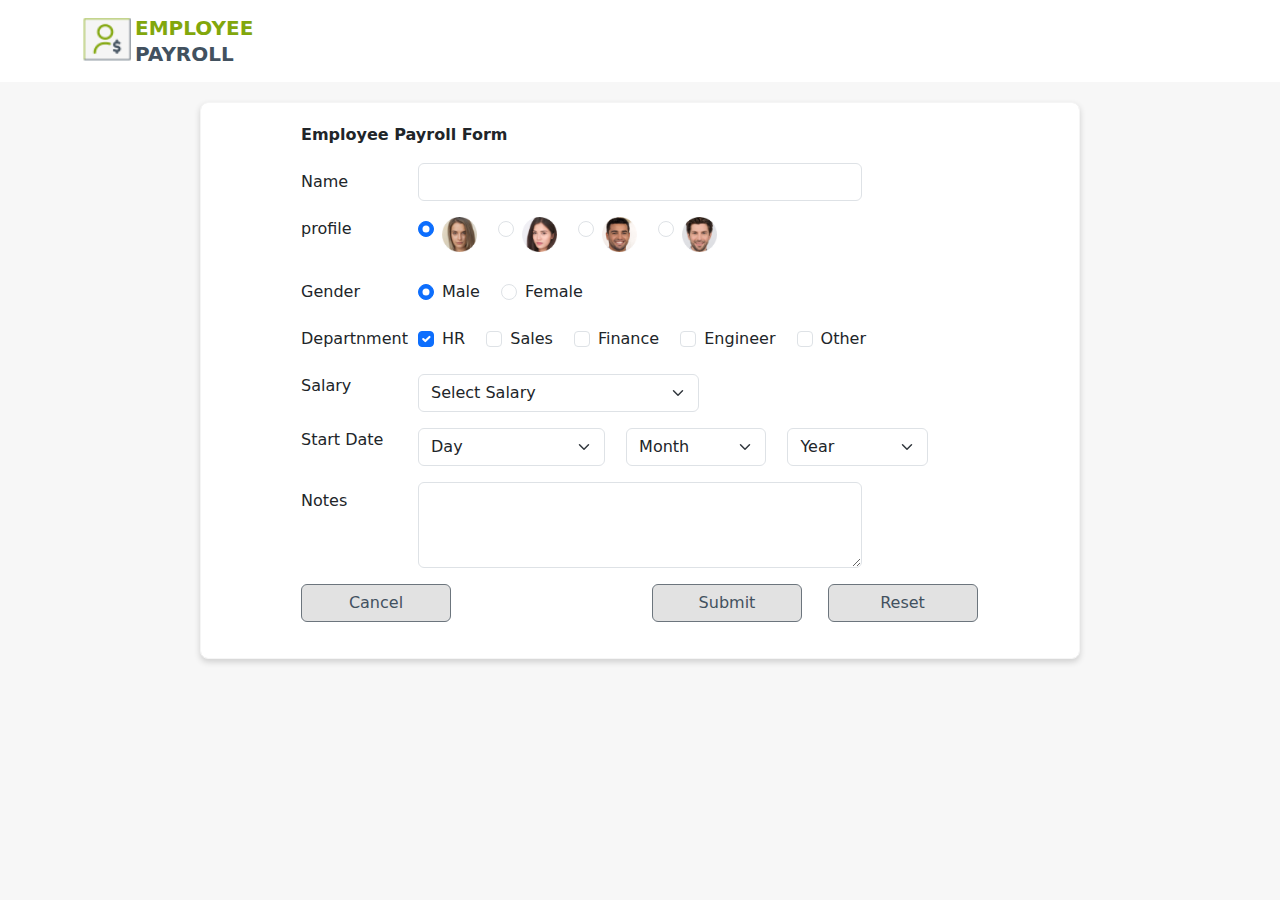
==== Templates/adduser.html @ 79242a07 "table data fetched from db.json file" ====
<!DOCTYPE html>
<html lang="en">
<head>
    <meta charset="UTF-8">
    <meta name="viewport" content="width=device-width, initial-scale=1.0">
    <title>Payroll From</title>
    <link href="https://cdn.jsdelivr.net/npm/bootstrap@5.3.3/dist/css/bootstrap.min.css" rel="stylesheet" integrity="sha384-QWTKZyjpPEjISv5WaRU9OFeRpok6YctnYmDr5pNlyT2bRjXh0JMhjY6hW+ALEwIH" crossorigin="anonymous">
    <script src="https://cdn.jsdelivr.net/npm/bootstrap@5.3.3/dist/js/bootstrap.bundle.min.js" integrity="sha384-YvpcrYf0tY3lHB60NNkmXc5s9fDVZLESaAA55NDzOxhy9GkcIdslK1eN7N6jIeHz" crossorigin="anonymous"></script>
   <link href="../CSS/adduser.css" rel="stylesheet">
   
</head>
<body>
    <nav class="navbar bg-body-tertiary">
        <div class="container">
          <a class="navbar-brand" href="#">
            <div style="display: flex;" >
            <img src="/Assets/logo.png" alt="Employee Payroll" width="50" height="47">
            <div class="logo-p">
                <p style="color: #82A70C; font-weight: bold;margin-bottom: -4px;">EMPLOYEE</p>
                <p style="color: #42515F;font-weight: bold;margin-top: -4px; ">PAYROLL</p>
            </div>
            </div>
          </a>
        </div>
      </nav>
       <div class="form-widget">
            <div><p style="font-weight: 700;">Employee Payroll Form</p></div>
            <div>
                <div class="row mb-3">
                    <label for="inputEmail3" class="col-sm-2 col-form-label">Name</label>
                    <div class="col-sm-8">
                      <input type="email" class="form-control" id="inputName">
                    </div>
                  </div>
                <div>
                    <fieldset class="row mb-3">
                        <legend class="col-form-label col-sm-2 pt-0"><p class="single-line" >profile</p></legend>
                        <div class="col-sm-10">
                          <div class="form-check form-check-inline">
                            <input class="form-check-input" type="radio" name="profile-image" id="pi1" value="../Assets/images/Ellipse -5.png" checked>
                            <label class="form-check-label" for="pi1">
                              <img src="/Assets/Ellipse -1.png" width="35" height="35">
                            </label>
                          </div>
                          <div class="form-check form-check-inline">
                            <input class="form-check-input" type="radio" name="profile-image" id="pi2" value="../Assets/images/Ellipse -7.png" >
                            <label class="form-check-label" for="pi2">
                              <img src="/Assets/Ellipse -7.png" width="35" height="35">
                            </label>
                          </div>
                          <div class="form-check form-check-inline">
                            <input class="form-check-input" type="radio" name="profile-image" id="pi3" value="../Assets/images/Ellipse -8.png" >
                            <label class="form-check-label" for="pi3">
                              <img src="/Assets/Ellipse -8.png" width="35" height="35">
                            </label>
                          </div>
                          <div class="form-check form-check-inline">
                            <input class="form-check-input" type="radio" name="profile-image" id="pi4" value="../Assets/images/Ellipse -4.png" >
                            <label class="form-check-label" for="pi4">
                              <img src="/Assets/Ellipse -3.png" width="35" height="35">
                            </label>
                          </div>
                        </div>
                      </fieldset>
                </div>
                <div>
                    <fieldset class="row mb-3">
                        <legend class="col-form-label col-sm-2 pt-0">Gender</legend>
                        <div class="col-sm-10">
                          <div class="form-check form-check-inline">
                            <input class="form-check-input" type="radio" name="gridRadios" id="gridRadios1" value="option1" checked>
                            <label class="form-check-label" for="gridRadios1">
                              Male
                            </label>
                          </div>
                          <div class="form-check form-check-inline">
                            <input class="form-check-input" type="radio" name="gridRadios" id="gridRadios2" value="option2">
                            <label class="form-check-label" for="gridRadios2">
                              Female
                            </label>
                          </div>
                        </div>
                      </fieldset>
                     
                </div>
                <div>
                    <fieldset class="row mb-3">
                        <legend class="col-form-label col-sm-2 pt-0">Departnment</legend>
                        <div class="col-sm-10">
                          <div class="form-check form-check-inline">
                            <input class="form-check-input" type="checkbox" name="gridRadios" id="gridRadios1" value="option1" checked>
                            <label class="form-check-label" for="gridRadios1">
                              HR
                            </label>
                          </div>
                          <div class="form-check form-check-inline">
                            <input class="form-check-input" type="checkbox" name="gridRadios" id="gridRadios2" value="option2">
                            <label class="form-check-label" for="gridRadios2">
                            Sales
                            </label>
                          </div>
                          <div class="form-check form-check-inline">
                            <input class="form-check-input" type="checkbox" name="gridRadios" id="gridRadios1" value="option1" >
                            <label class="form-check-label" for="gridRadios1">
                              Finance
                            </label>
                          </div>
                          <div class="form-check form-check-inline">
                            <input class="form-check-input" type="checkbox" name="gridRadios" id="gridRadios1" value="option1" >
                            <label class="form-check-label" for="gridRadios1">
                              Engineer
                            </label>
                          </div>
                          <div class="form-check form-check-inline">
                            <input class="form-check-input" type="checkbox" name="gridRadios" id="gridRadios1" value="option1" >
                            <label class="form-check-label" for="gridRadios1">
                              Other
                            </label>
                          </div>
                        </div>
                      </fieldset>
                </div>
                <div>
                    <fieldset class="row mb-3">
                        <legend class="col-form-label col-sm-2 pt-0">Salary</legend>
                        <div class="col-sm-10">
                            <div class="col-md-6">
                                <select id="inputState" class="form-select">
                                  <option selected>Select Salary</option>
                                  <option>₹ 10,000</option>
                                  <option>₹ 20,000</option>
                                  <option>₹ 30,000</option>
                                  <option>₹ 40,000</option>
                                  <option>₹ 50,000</option>
                                </select>
                              </div>
                        </div>
                      </fieldset>
                </div>
                <div>
                    <fieldset class="row mb-3">
                        <legend class="col-form-label col-sm-2 pt-0">Start Date</legend>
                        <div class="col-sm-10">
                          <div class=" form-check-inline col-md-4 ">
                            <select id="inputDay" class="form-select">
                                <option selected>Day</option>
                               
                              </select>
                          </div>
                          <div class=" form-check-inline col-md-3">
                            <select id="inputMonth" class="form-select">
                                <option selected>Month</option>
                               
                              </select>
                          </div>
                          <div class=" form-check-inline col-md-3">
                            <select id="inputYear" class="form-select">
                                <option selected>Year</option>
                           
                              </select>
                          </div>
                        </div>
                      </fieldset>
                </div>
 
                <div>
                    <div class="row mb-3">
                        <label for="inputEmail3" class="col-sm-2 col-form-label">Notes</label>
                        <div class="col-sm-8">
                            <textarea class="form-control" id="exampleFormControlTextarea1" rows="3"></textarea>
                        </div>
                      </div>
                </div>
                <div>
                    <div class="row mb-3">
                           <div class="col-md-3">
                               <button type="button" class="btn btn-secondary hvr">Cancel</button>
                           </div>
                           <div  class="col-md-3">
 
                           </div>
                           <div  class="col-md-3">
                                 <button type="button" class="btn btn-secondary btn-hvr">Submit</button>
                           </div>
                           <div   class="col-md-3">
                                    <button type="button" class="btn btn-secondary hvr">Reset</button>
                           </div>
                    </div>
                </div>
            </div>
         </div>
           
       </div>
 
       <script src="/JS/datescript.js"></script>
</body>
</html>
---- CSS/adduser.css ----
body{
  background-color:#F7F7F7;
}
.bg-body-tertiary {
  --bs-bg-opacity: 1;
  background-color: white !important;
}
.form-widget{
  top: 133px;
  left: 397px;
  /* UI Properties */
  background: #FFFFFF 0% 0% no-repeat padding-box;
  box-shadow: 0px 3px 6px #00000029;
  border: 1px solid #F5F5F5;
  border-radius: 8px;
  opacity: 1;
  margin: 20px 200px 20px 200px;
  padding: 20px 100px 20px 100px;
}
.single-line {
  white-space: nowrap; /* Prevents text from wrapping */
  overflow: hidden;    /* Hides any overflow text */
  text-overflow: ellipsis; /* Adds ellipsis (...) for overflow text */
}
nav img{
  margin-top: 4px;
  margin-right:3px;
}
.logo-p p{
  margin-bottom:0;
}
.btn-secondary{
  width:150px;
  background-color: #E2E2E2 !important;
  color: #42515F !important;
}
.btn:hover {
 
  background-color: #707070;
  border-color:#969696 ;
}

.btn-hvr:hover{
  background-color: #82A70C !important;
}


/* hvr{
  background-color: #E2E2E2 !important;
} */
.hvr:hover{
  background-color: #969696 !important;
  color: #FFFFFF !important;
}
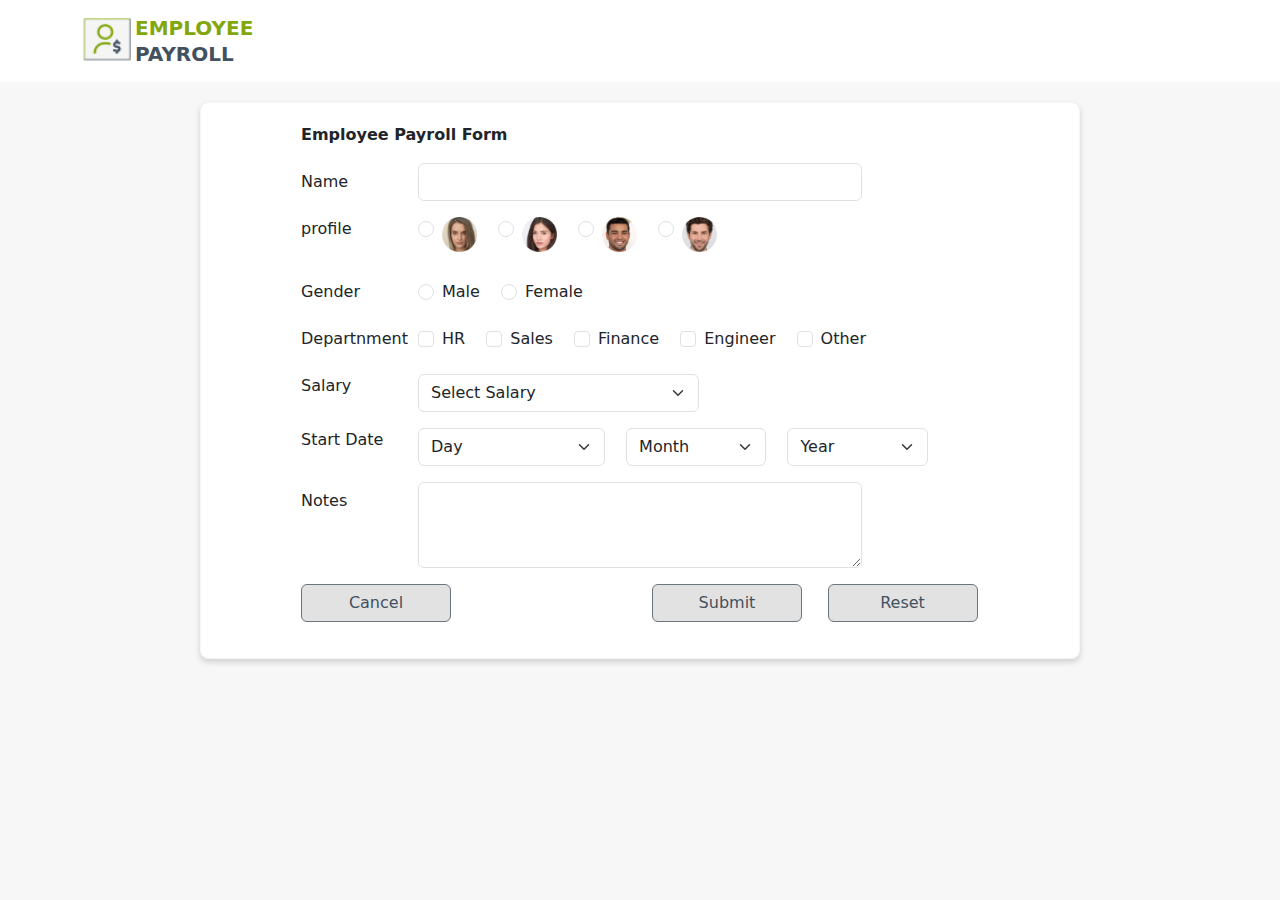
==== commit 3e1e4131: "by default form checked values are removed" ====
--- a/Templates/adduser.html
+++ b/Templates/adduser.html
@@ -7,6 +7,7 @@
     <link href="https://cdn.jsdelivr.net/npm/bootstrap@5.3.3/dist/css/bootstrap.min.css" rel="stylesheet" integrity="sha384-QWTKZyjpPEjISv5WaRU9OFeRpok6YctnYmDr5pNlyT2bRjXh0JMhjY6hW+ALEwIH" crossorigin="anonymous">
     <script src="https://cdn.jsdelivr.net/npm/bootstrap@5.3.3/dist/js/bootstrap.bundle.min.js" integrity="sha384-YvpcrYf0tY3lHB60NNkmXc5s9fDVZLESaAA55NDzOxhy9GkcIdslK1eN7N6jIeHz" crossorigin="anonymous"></script>
    <link href="../CSS/adduser.css" rel="stylesheet">
+  <script src="https://code.jquery.com/jquery-3.7.1.min.js"></script>
    
 </head>
 <body>
@@ -14,8 +15,8 @@
         <div class="container">
           <a class="navbar-brand" href="#">
             <div style="display: flex;" >
-            <img src="/Assets/logo.png" alt="Employee Payroll" width="50" height="47">
-            <div class="logo-p">
+            <img src="/Assets/logo.png" alt="Employee Payroll" width="50" height="47" onclick="window.location.replace('index.html')">
+            <div class="logo-p" onclick="window.location.replace('index.html')">
                 <p style="color: #82A70C; font-weight: bold;margin-bottom: -4px;">EMPLOYEE</p>
                 <p style="color: #42515F;font-weight: bold;margin-top: -4px; ">PAYROLL</p>
             </div>
@@ -37,25 +38,25 @@
                         <legend class="col-form-label col-sm-2 pt-0"><p class="single-line" >profile</p></legend>
                         <div class="col-sm-10">
                           <div class="form-check form-check-inline">
-                            <input class="form-check-input" type="radio" name="profile-image" id="pi1" value="../Assets/images/Ellipse -5.png" checked>
+                            <input class="form-check-input" type="radio" name="profile-image" id="pi1" value="Ellipse -1.png">
                             <label class="form-check-label" for="pi1">
                               <img src="/Assets/Ellipse -1.png" width="35" height="35">
                             </label>
                           </div>
                           <div class="form-check form-check-inline">
-                            <input class="form-check-input" type="radio" name="profile-image" id="pi2" value="../Assets/images/Ellipse -7.png" >
+                            <input class="form-check-input" type="radio" name="profile-image" id="pi2" value="Ellipse -7.png" >
                             <label class="form-check-label" for="pi2">
                               <img src="/Assets/Ellipse -7.png" width="35" height="35">
                             </label>
                           </div>
                           <div class="form-check form-check-inline">
-                            <input class="form-check-input" type="radio" name="profile-image" id="pi3" value="../Assets/images/Ellipse -8.png" >
+                            <input class="form-check-input" type="radio" name="profile-image" id="pi3" value="Ellipse -8.png" >
                             <label class="form-check-label" for="pi3">
                               <img src="/Assets/Ellipse -8.png" width="35" height="35">
                             </label>
                           </div>
                           <div class="form-check form-check-inline">
-                            <input class="form-check-input" type="radio" name="profile-image" id="pi4" value="../Assets/images/Ellipse -4.png" >
+                            <input class="form-check-input" type="radio" name="profile-image" id="pi4" value="Ellipse -3.png" >
                             <label class="form-check-label" for="pi4">
                               <img src="/Assets/Ellipse -3.png" width="35" height="35">
                             </label>
@@ -68,13 +69,13 @@
                         <legend class="col-form-label col-sm-2 pt-0">Gender</legend>
                         <div class="col-sm-10">
                           <div class="form-check form-check-inline">
-                            <input class="form-check-input" type="radio" name="gridRadios" id="gridRadios1" value="option1" checked>
+                            <input class="form-check-input" type="radio" name="gender" id="male" value="Male">
                             <label class="form-check-label" for="gridRadios1">
                               Male
                             </label>
                           </div>
                           <div class="form-check form-check-inline">
-                            <input class="form-check-input" type="radio" name="gridRadios" id="gridRadios2" value="option2">
+                            <input class="form-check-input" type="radio" name="gender" id="female" value="Female">
                             <label class="form-check-label" for="gridRadios2">
                               Female
                             </label>
@@ -88,32 +89,32 @@
                         <legend class="col-form-label col-sm-2 pt-0">Departnment</legend>
                         <div class="col-sm-10">
                           <div class="form-check form-check-inline">
-                            <input class="form-check-input" type="checkbox" name="gridRadios" id="gridRadios1" value="option1" checked>
-                            <label class="form-check-label" for="gridRadios1">
+                            <input class="form-check-input" type="checkbox" name="dept" id="gridRadios1" value="HR">
+                            <label class="form-check-label" for="option6">
                               HR
                             </label>
                           </div>
                           <div class="form-check form-check-inline">
-                            <input class="form-check-input" type="checkbox" name="gridRadios" id="gridRadios2" value="option2">
-                            <label class="form-check-label" for="gridRadios2">
+                            <input class="form-check-input" type="checkbox" name="dept" id="gridRadios2" value="Sales">
+                            <label class="form-check-label" for="option5">
                             Sales
                             </label>
                           </div>
                           <div class="form-check form-check-inline">
-                            <input class="form-check-input" type="checkbox" name="gridRadios" id="gridRadios1" value="option1" >
-                            <label class="form-check-label" for="gridRadios1">
+                            <input class="form-check-input" type="checkbox" name="dept" id="gridRadios3" value="Finance" >
+                            <label class="form-check-label" for="option1">
                               Finance
                             </label>
                           </div>
                           <div class="form-check form-check-inline">
-                            <input class="form-check-input" type="checkbox" name="gridRadios" id="gridRadios1" value="option1" >
-                            <label class="form-check-label" for="gridRadios1">
+                            <input class="form-check-input" type="checkbox" name="dept" id="gridRadios4" value="Er" >
+                            <label class="form-check-label" for="option2">
                               Engineer
                             </label>
                           </div>
                           <div class="form-check form-check-inline">
-                            <input class="form-check-input" type="checkbox" name="gridRadios" id="gridRadios1" value="option1" >
-                            <label class="form-check-label" for="gridRadios1">
+                            <input class="form-check-input" type="checkbox" name="dept" id="gridRadios5" value="Others" >
+                            <label class="form-check-label" for="option3">
                               Other
                             </label>
                           </div>
@@ -174,16 +175,16 @@
                 <div>
                     <div class="row mb-3">
                            <div class="col-md-3">
-                               <button type="button" class="btn btn-secondary hvr">Cancel</button>
+                               <button type="button" class="btn btn-secondary hvr" onclick="cancelbtn()">Cancel</button>
                            </div>
                            <div  class="col-md-3">
  
                            </div>
                            <div  class="col-md-3">
-                                 <button type="button" class="btn btn-secondary btn-hvr">Submit</button>
+                                 <button type="button" class="btn btn-secondary btn-hvr" onclick="submitbtn()">Submit</button>
                            </div>
                            <div   class="col-md-3">
-                                    <button type="button" class="btn btn-secondary hvr">Reset</button>
+                                    <button type="button" class="btn btn-secondary hvr"  onclick="resetbtn()">Reset</button>
                            </div>
                     </div>
                 </div>
@@ -193,5 +194,6 @@
        </div>
  
        <script src="/JS/datescript.js"></script>
+       <script src="/JS/index.js"></script>
 </body>
 </html>